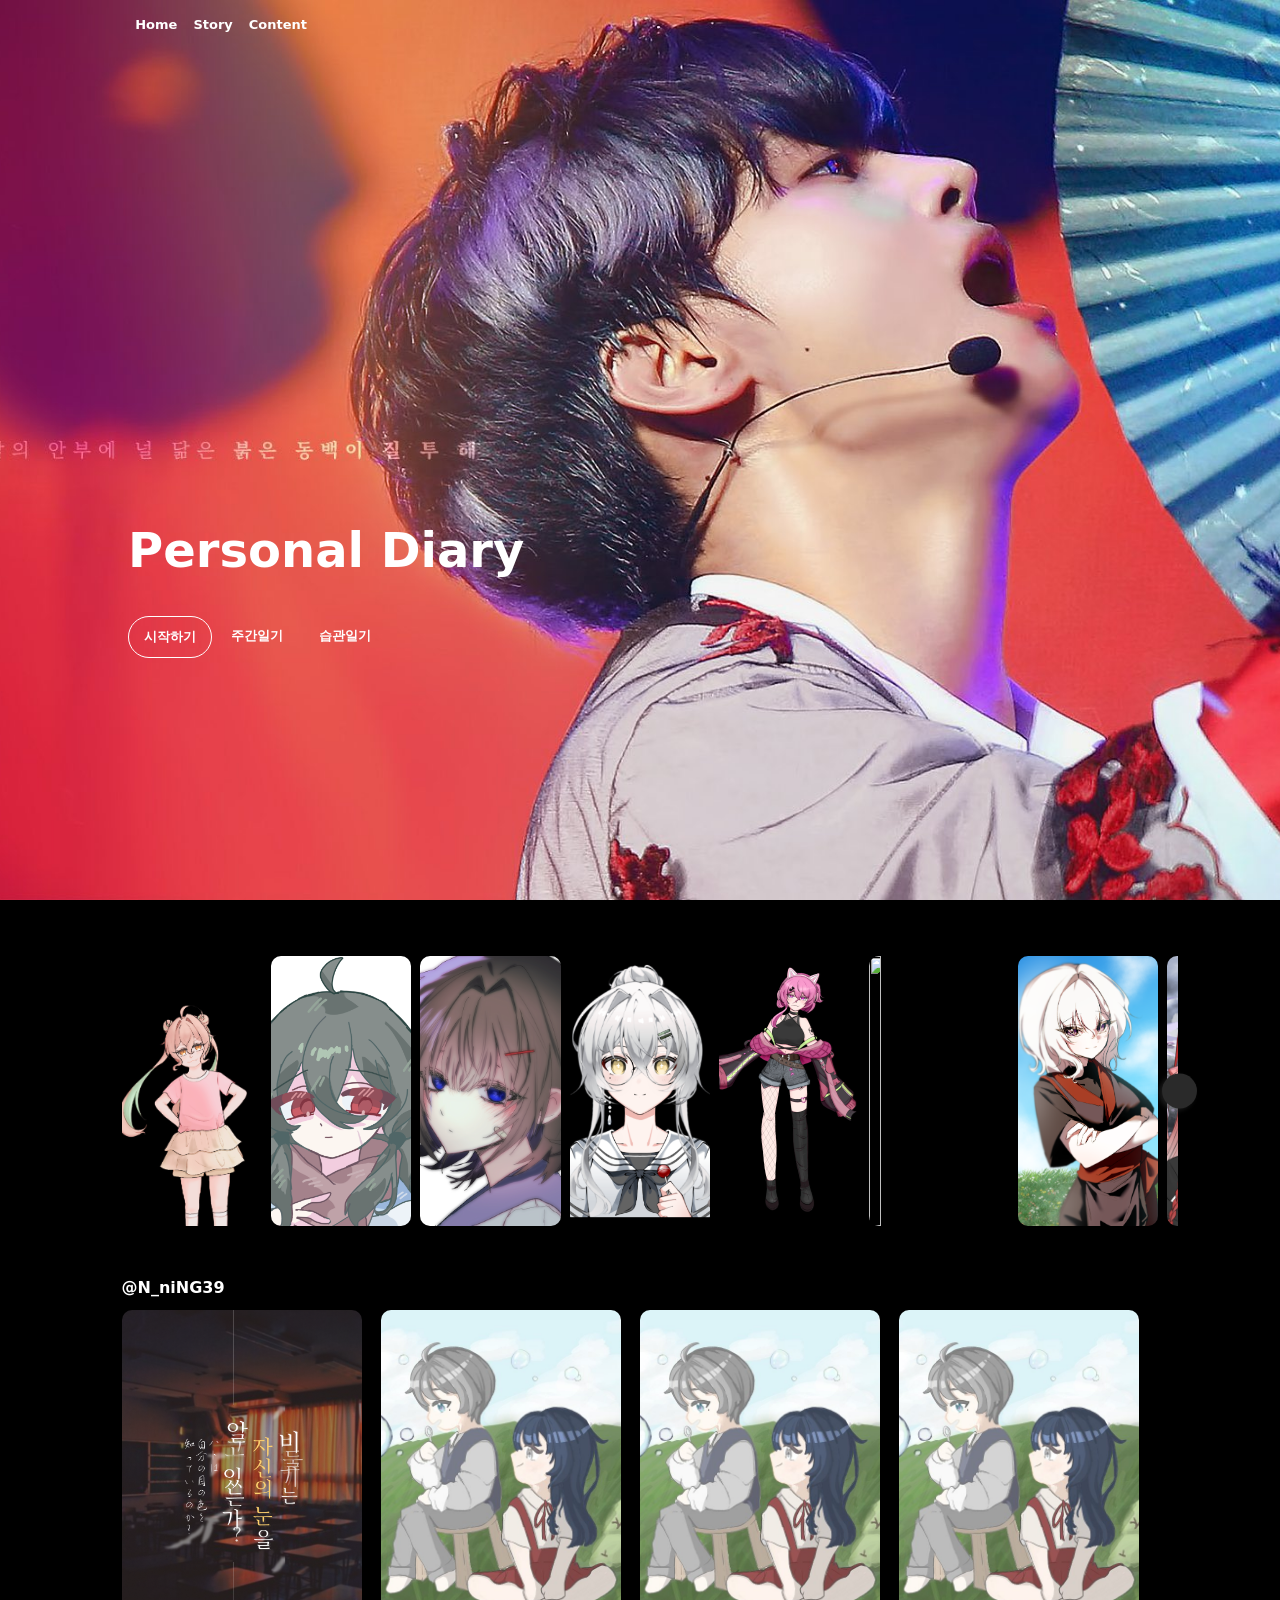
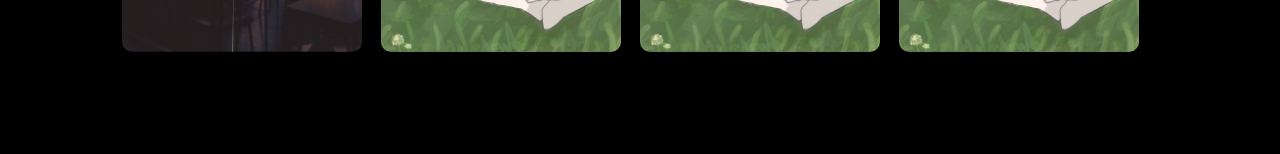
==== index.html @ c9a851fb "index html 변경" ====
<!DOCTYPE html>
<html>
<head>
    <meta charset="UTF-8" />
    <link href="https://cdn.jsdelivr.net/npm/bootstrap@5.1.3/dist/css/bootstrap.min.css" rel="stylesheet" integrity="sha384-1BmE4kWBq78iYhFldvKuhfTAU6auU8tT94WrHftjDbrCEXSU1oBoqyl2QvZ6jIW3" crossorigin="anonymous">
    <link rel="stylesheet" href="https://cdnjs.cloudflare.com/ajax/libs/font-awesome/7.0.1/css/all.min.css">
    <link rel = "stylesheet" href = "css/t1.css">
    <title>엔닝 자캐 정리</title>
</head>
<body>
    <nav class="navbar navbar-expand-lg navbar-light nav-detail main-nav">
        <div class="container-fluid">
            <button class="navbar-toggler" type="button" data-bs-toggle="collapse" data-bs-target="#navbarNav" aria-controls="navbarNav" aria-expanded="false" aria-label="Toggle navigation">
            <span class="navbar-toggler-icon"></span>
            </button>
            <div class="collapse navbar-collapse" id="navbarNav">
            <ul class="navbar-nav">
                <li class="nav-item">
                    <a class="nav-link active text-white" aria-current="page" href="#">Home</a>
                </li>
                <li class="nav-item font">
                    <a class="nav-link active  text-white" aria-current="page" href="story.html">Story</a>
                </li>
                <li class="nav-item font">
                    <a class="nav-link active text-white" aria-current="page" href="content.html">Content</a>
                </li>
            </ul>
            
            <div class="ms-auto d-flex">
                <a class="navbar-brand ms-2" href="#">
                    <i class="fa-regular fa-calendar"></i>
                </a>
                <a class="navbar-brand ms-2" href="#">
                    <i class="fa-regular fa-user"></i>
                </a>
            </div>
            </div>
        </div>
    </nav>

    <div class = "main-background">
        <div class = "up-button">
            <i class="fa-solid fa-arrow-up-long"></i>
        </div>
        
        <img class="main-img" src="../images/mainImg.jpg">
        <div class = "mainMenu-container">
            <div>
                <span class = "title">
                     Personal Diary
                </span>
            </div>
            <div class = "icon-container">
                <a href = "https://x.com/enning177702">
                    <i class="fa-brands fa-x-twitter sns-icon fa-2x"></i>
                </a>
                <a href = "https://www.instagram.com/cloud_ra_sol/">
                    <i class="fa-brands fa-instagram fa-2x sns-icon"></i>
                </a>
                <a href = "https://open.kakao.com/o/sJe87rWh" style="margin-right: 5px;">
                    <i class="fa-brands fa-kakao-talk fa-2x sns-icon"></i>
                </a>
                <a href = "https://bsky.app/profile/nning39.bsky.social" style = "margin-right: 5px;">
                    <i class="fa-brands fa-bluesky fa-2x sns-icon"></i>
                </a>
                <a href = "https://blog.naver.com/poloa0709">
                    <i class="fa-solid fa-blog fa-2x sns-icon"></i>
                </a>
            </div>
            <div class="button-container">
                <button class = "start-content start-button">
                    시작하기
                </button>
                <a class = "start-content" style = "text-decoration: none;">
                    주간일기
                </a>
                <a class = "start-content" style = "text-decoration: none;">
                    습관일기
                </a>
            </div>
        </div>
    </div>

    <div class = "content-container">
        <div class = "carosel-wrapper">
             <button class = "prev-button">
                <i class="fa-solid fa-angle-left"></i>
            </button>
            <button class = "next-button">
                <i class="fa-solid fa-angle-right"></i>
            </button>

            <div class = "info-carosel">
                <div class = "track">
                    <img src = "../images/천서인.png" class = "info-image">
                    <img src = "../images/char1.png" class = "info-image">
                    <img src = "../images/루카.png" class = "info-image">
                    <img src = "../images/유우히.png" class = "info-image">
                    <img src = "../images/라라.png" class = "info-image">
                    <img src = "../images/니즈나.png" class = "info-image">
                    <img src = "../images/추인하.png" class = "info-image">
                    <img src = "../images/추채린.png" class = "info-image">
                    <img src = "../images/추세아.png" class = "info-image">
                    <img src = "../images/치사키.png" class = "info-image">
                    <img src = "../images/엔닝.jpg" class = "info-image">
                    <img src = "../images/라솔.jpg" class = "info-image">
                    <img src = "../images/구름맛.png" class = "info-image">
                    <img src = "../images/아닐시아.png" class = "info-image">
                    <img src = "../images/하미슬레이.png" class = "info-image">
                </div>
            </div>
        </div>
        <div class = "twitter-container">
            <span>
                @N_niNG39
            </span>
            
            <div class = "twitter-carosel-wrapper">
                <button class = "twitter-prev-button">
                    <i class="fa-solid fa-angle-left"></i>
                </button>
                <button class = "twitter-next-button">
                    <i class="fa-solid fa-angle-right"></i>
                </button>

                <div class = "twitter-carosel">
                    <img src ="../images/비둘기의 눈.png" class = "sns-image">
                    <img src ="../images/무의세계.jpeg" class = "sns-image">
                    <img src ="../images/무의세계.jpeg" class = "sns-image">
                    <img src ="../images/무의세계.jpeg" class = "sns-image">
                    <img src ="../images/무의세계.jpeg" class = "sns-image">
                    <img src ="../images/무의세계.jpeg" class = "sns-image">
                    <img src ="../images/무의세계.jpeg" class = "sns-image">
                    <img src ="../images/무의세계.jpeg" class = "sns-image">
                    <img src ="../images/무의세계.jpeg" class = "sns-image">
                    <img src ="../images/무의세계.jpeg" class = "sns-image">
                    <img src ="../images/무의세계.jpeg" class = "sns-image">
                    <img src ="../images/무의세계.jpeg" class = "sns-image">
                    <img src ="../images/무의세계.jpeg" class = "sns-image">
                    <img src ="../images/무의세계.jpeg" class = "sns-image">
                    
                </div>
            </div>
        </div>
    </div>
    <script src = "https://cdnjs.cloudflare.com/ajax/libs/jquery/3.7.1/jquery.min.js"></script>
    <script src = "js/t1.js"> </script>
    <script src = "js/upButton.js"></script>
    
</body>
</html>
---- css/t1.css ----
body {
    background-color: black;
}


.main-nav {
    padding-left : 9%;
    padding-right : 9%;
    padding-top: 7px;
    background-color: transparent;
    position: absolute;
}

.navbar-nav .nav-item .nav-link {
    font-weight : 600 !important;
    font-size : 13px !important;
}

.navbar-brand i {
    color : white;
    font-size : 20px;
    text-align: center;
}

.nav-detail {
    position: fixed;
    width : 100%;
    z-index : 5;
    
}

.comment {
    width : 200px;
    height : 100px;
    overflow-y: scroll;
    color : white;
}

.main-img {
    display : block; /* img 태그는 inline 속성 */
    object-position: center;
    object-fit : cover;
    width : 100%;
    height : 100vh;
}

.main-background {
    width : 100%;
    height : 100vh;
    background-repeat: no-repeat;
    position: relative;
    /* overflow: hidden; */
}

.mainMenu-container {
    width : 100%;
    position: absolute;
    top : 50%;
    padding : 5%;
    padding-left : 10%;
    padding-right: 10%;
    transform: translateX(-50%, -50%);
    z-index: 5;
}

.title {
    color : white;
    font-size : 48px;
    font-weight: 700;
}

.icon-container {
    padding-top : 10px;
    padding-bottom: 20px;
    display : flex;
    flex-wrap: wrap; /* wrap으로 쌀지 안쌀지 넣으면 자동으로 줄바꿈 */
    justify-content: flex-start; /* 시작점만 알리기 */
    gap : 13px;
}

.sns-icon {
    color : rgba(255, 255, 255, 0.327);
    width : 28px;
}

.button-container {
    width : 100%;
    display : flex;
    flex-wrap: wrap;
    justify-content: flex-start;
    gap : 4px;
    
}

/*
js로 버튼 애니메이션 구현
*/

.start-content {
    width : 84px;
    background-color: transparent;
    color : white;
    padding : 10px 15px;
    font-size: 13px;
    font-weight: 600;
    cursor : pointer;
}

.start-button {
    border-radius: 30px;
    border : 1px solid ;
}

.button-container a:hover {
    color : white;
    text-decoration: none;
}
/*
    background와 object 차이
    background는 어떤 빈 박스에 하는 것 div쪽
    object 경우는 img와 같은 그런 이미 정해져있는 요소에 넣기
    최적화에 유리함. (이미지 먼저 불러오기 때문)
    이미지 위에 글자를 올릴 경우 position : absolute 같은 것ㅇ 필요해서 레이아웃 잡기가 어렵다네
    // 배경 위에 글자 필요하다 있으면 써야함
*/

/*
position : absolute
이거는 relative를 부모로 해서 그걸 기준점으로 잡아 움직임
relative가 없는 경우는 계속 올라가 html 태그까지 올라가기에
html -> viewport가 기준점 (fixed와 같다)

*/

.content-container {
    padding : 8vw;
    padding-top : 4vh;
    position: relative;
}

.carosel-wrapper {
    width : 100%;
    margin : 20px 0;
    position: relative;
    display : flex;
    align-items: center;
}

.info-carosel {
    padding-left : 1.5vw;
    padding-right: 1.5vw;
    width : 100%;
    height : 30vh;
    overflow : hidden;
    position: relative;
    
}

.track {
    width : 100%; /* 이렇게 하면 자식 값들 다 들어간 정도로 늘어나게 됨 */
    height : 100%;
    display: flex;
    flex-wrap :nowrap; /* 일자로 */
    transition: transform 0.5s ease;

}

.info-image {
    flex : 0 0 calc((100% - (0.7vw * 6))/ 7);
    width : calc((100% - (0.7vw * 6)) / 7);
    height : 100%;
    object-fit: cover;
    /* 비율 유지하면서 하려면 cover fill은 내 크기에 걍 맞춤  */
    object-position: center;
    margin-right: 0.7vw;
    border-radius: 10px;
}

.info-image:nth-child(5) {
    object-position: center 20%;

}
.info-image:nth-child(7){
    object-position: center 10%;
}

.prev-button, .next-button {
    position: absolute; 
    top : 50%;
    transform: translateY(-50%);
    width : 35px;
    height : 35px;

    border-radius: 70px;
    
    display : flex;
    align-items: center;
    justify-content: center;
    z-index : 20;
    
    font-size: 14px;
    color : white;
    background-color: rgb(42, 42, 42);
    box-shadow : -3px 2px 5px rgba(130, 130, 130, 0.2);
    border: none;
    display : none;
}

.prev-button {
    left :0.3vw;
}

.next-button {
    right : -1.5vw;
}

.twitter-container {
    width : 100%;
    margin-top : 50px;
    padding-left : 1.5vw;
    padding-right: 1.5vw;
}

.twitter-container span {
    color : white;
    font-weight: 600;
}

.twitter-carosel-wrapper {
    width : 100%;
    height : 38vh;
    margin-top: 10px;
    overflow : hidden;
    position: relative;
}

.twitter-carosel {
    width : 100%; /* 이렇게 하면 자식 값들 다 들어간 정도로 늘어나게 됨 */
    height : 100%;
    display: flex;
    flex-wrap :nowrap; /* 일자로 */
    transition: transform 0.5s ease;
}

.sns-image {
    flex : 1 0 calc((100% - (1.5vw * 4)) / 4);
    width : calc((100% - (1.5vw * 4)) / 4);
    height : 100%;
    margin-right: 1.5vw;
    object-fit: cover;
    object-position: center;
    border-radius: 10px;
}

.twitter-prev-button, .twitter-next-button {
    position: absolute; 
    top : 50%;
    transform: translateY(-50%);
    width : 35px;
    height : 35px;

    border-radius: 70px;
    
    display : flex;
    align-items: center;
    justify-content: center;
    z-index : 50;
    
    font-size: 14px;
    color : white;
    background-color: rgb(42, 42, 42);
    box-shadow : -3px 2px 5px rgba(130, 130, 130, 0.2);
    border: none;
    display : none;
    
    
}

.twitter-prev-button {
    left :0vw;
}

.twitter-next-button {
    right : 0vw;
}

.up-button {
    display : flex;
    position: fixed;
    bottom : 8%;
    right : 9%;
    width : 40px;
    height : 40px;
    padding : 10px;

    align-items: center;
    justify-content: center;
    
    background-color:  rgb(58, 58, 58);
    border-radius: 50px;
    /* box-shadow: 0 0 3px 1px rgb(56, 56, 56); */
    color : white;
    font-size : 12px;
    cursor : pointer;
    z-index: 40;
    
}
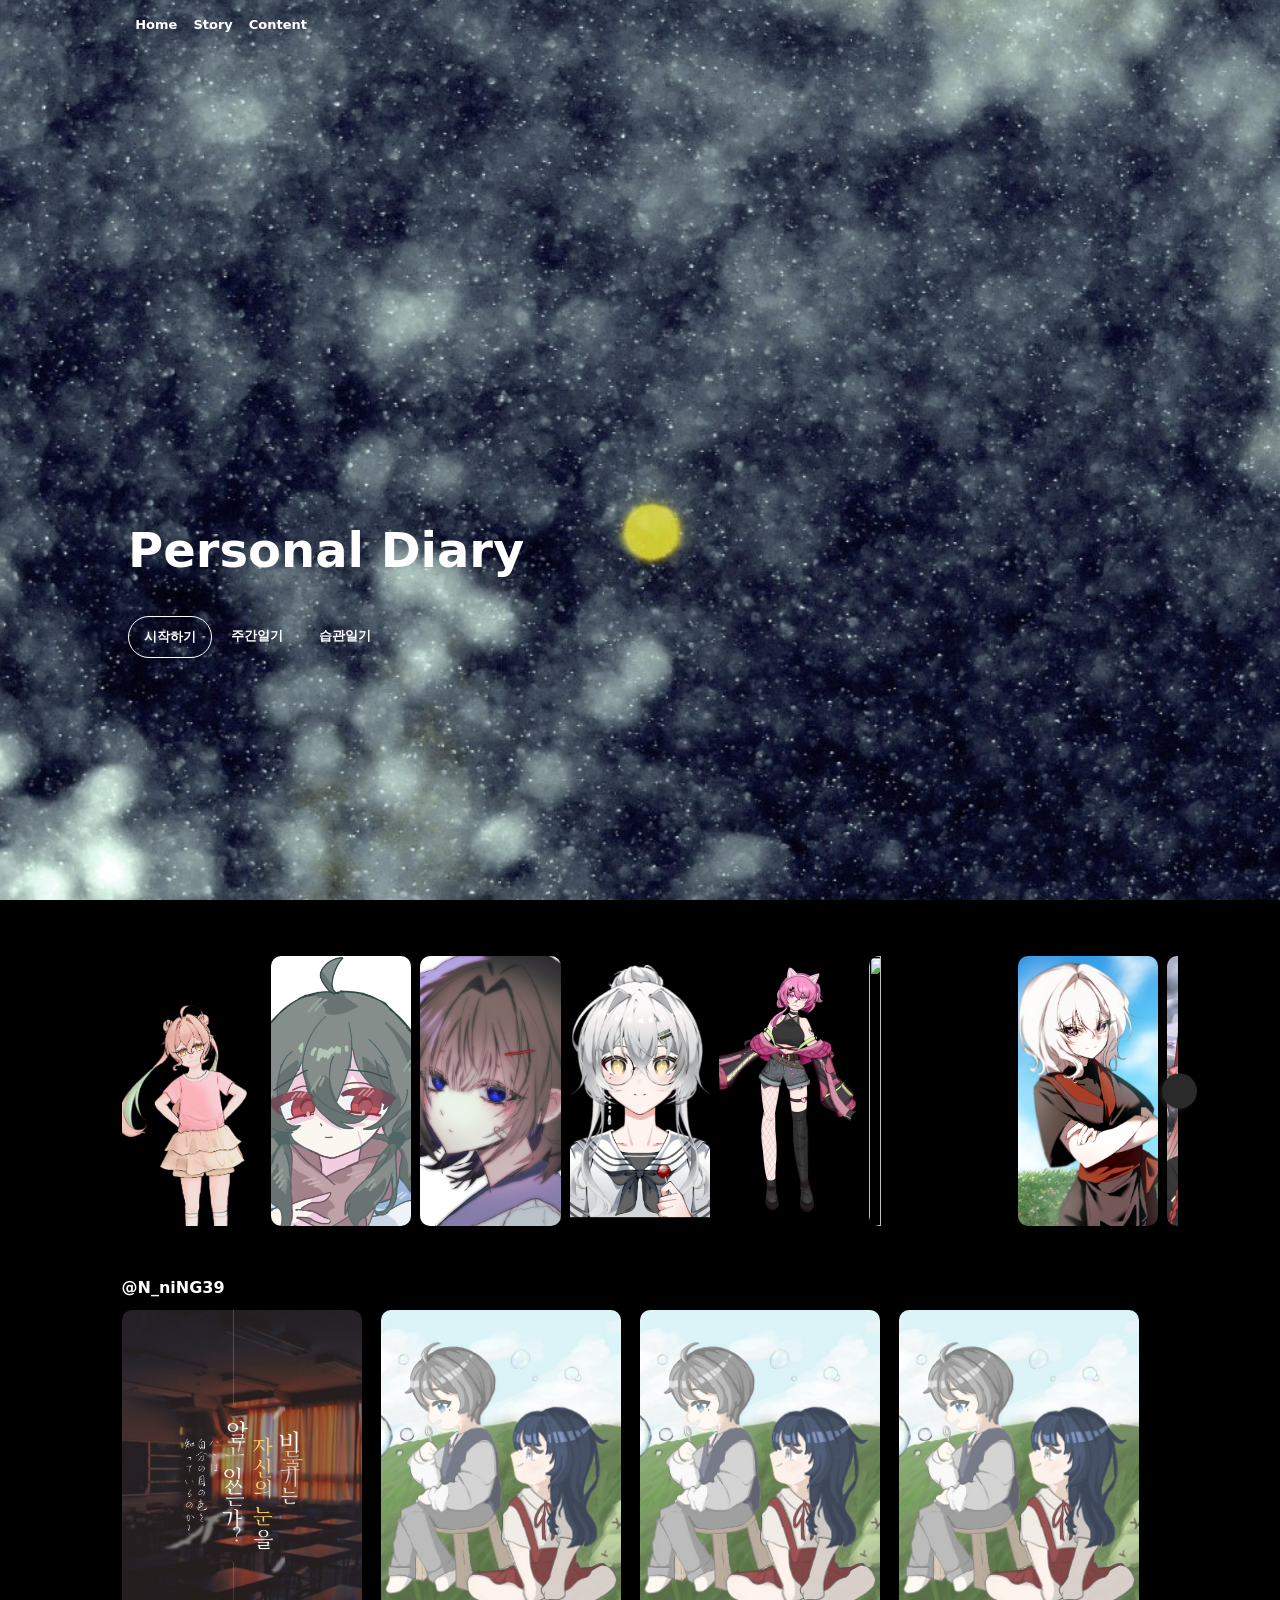
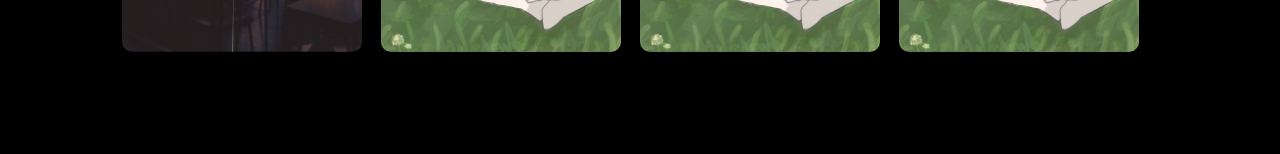
==== commit d738c210: "사진" ====
--- a/index.html
+++ b/index.html
@@ -43,7 +43,7 @@
             <i class="fa-solid fa-arrow-up-long"></i>
         </div>
         
-        <img class="main-img" src="../images/mainImg.jpg">
+        <img class="main-img" src="images/무의세계_메인.jpg">
         <div class = "mainMenu-container">
             <div>
                 <span class = "title">
@@ -92,21 +92,21 @@
 
             <div class = "info-carosel">
                 <div class = "track">
-                    <img src = "../images/천서인.png" class = "info-image">
-                    <img src = "../images/char1.png" class = "info-image">
-                    <img src = "../images/루카.png" class = "info-image">
-                    <img src = "../images/유우히.png" class = "info-image">
-                    <img src = "../images/라라.png" class = "info-image">
-                    <img src = "../images/니즈나.png" class = "info-image">
-                    <img src = "../images/추인하.png" class = "info-image">
-                    <img src = "../images/추채린.png" class = "info-image">
-                    <img src = "../images/추세아.png" class = "info-image">
-                    <img src = "../images/치사키.png" class = "info-image">
-                    <img src = "../images/엔닝.jpg" class = "info-image">
-                    <img src = "../images/라솔.jpg" class = "info-image">
-                    <img src = "../images/구름맛.png" class = "info-image">
-                    <img src = "../images/아닐시아.png" class = "info-image">
-                    <img src = "../images/하미슬레이.png" class = "info-image">
+                    <img src = "images/천서인.png" class = "info-image">
+                    <img src = "images/char1.png" class = "info-image">
+                    <img src = "images/루카.png" class = "info-image">
+                    <img src = "images/유우히.png" class = "info-image">
+                    <img src = "images/라라.png" class = "info-image">
+                    <img src = "images/니즈나.png" class = "info-image">
+                    <img src = "images/추인하.png" class = "info-image">
+                    <img src = "images/추채린.png" class = "info-image">
+                    <img src = "images/추세아.png" class = "info-image">
+                    <img src = "images/치사키.png" class = "info-image">
+                    <img src = "images/엔닝.jpg" class = "info-image">
+                    <img src = "images/라솔.jpg" class = "info-image">
+                    <img src = "images/구름맛.png" class = "info-image">
+                    <img src = "images/아닐시아.png" class = "info-image">
+                    <img src = "images/하미슬레이.png" class = "info-image">
                 </div>
             </div>
         </div>
@@ -124,20 +124,20 @@
                 </button>
 
                 <div class = "twitter-carosel">
-                    <img src ="../images/비둘기의 눈.png" class = "sns-image">
-                    <img src ="../images/무의세계.jpeg" class = "sns-image">
-                    <img src ="../images/무의세계.jpeg" class = "sns-image">
-                    <img src ="../images/무의세계.jpeg" class = "sns-image">
-                    <img src ="../images/무의세계.jpeg" class = "sns-image">
-                    <img src ="../images/무의세계.jpeg" class = "sns-image">
-                    <img src ="../images/무의세계.jpeg" class = "sns-image">
-                    <img src ="../images/무의세계.jpeg" class = "sns-image">
-                    <img src ="../images/무의세계.jpeg" class = "sns-image">
-                    <img src ="../images/무의세계.jpeg" class = "sns-image">
-                    <img src ="../images/무의세계.jpeg" class = "sns-image">
-                    <img src ="../images/무의세계.jpeg" class = "sns-image">
-                    <img src ="../images/무의세계.jpeg" class = "sns-image">
-                    <img src ="../images/무의세계.jpeg" class = "sns-image">
+                    <img src ="images/비둘기의 눈.png" class = "sns-image">
+                    <img src ="images/무의세계.jpeg" class = "sns-image">
+                    <img src ="images/무의세계.jpeg" class = "sns-image">
+                    <img src ="images/무의세계.jpeg" class = "sns-image">
+                    <img src ="images/무의세계.jpeg" class = "sns-image">
+                    <img src ="images/무의세계.jpeg" class = "sns-image">
+                    <img src ="images/무의세계.jpeg" class = "sns-image">
+                    <img src ="images/무의세계.jpeg" class = "sns-image">
+                    <img src ="images/무의세계.jpeg" class = "sns-image">
+                    <img src ="images/무의세계.jpeg" class = "sns-image">
+                    <img src ="images/무의세계.jpeg" class = "sns-image">
+                    <img src ="images/무의세계.jpeg" class = "sns-image">
+                    <img src ="images/무의세계.jpeg" class = "sns-image">
+                    <img src ="images/무의세계.jpeg" class = "sns-image">
                     
                 </div>
             </div>
